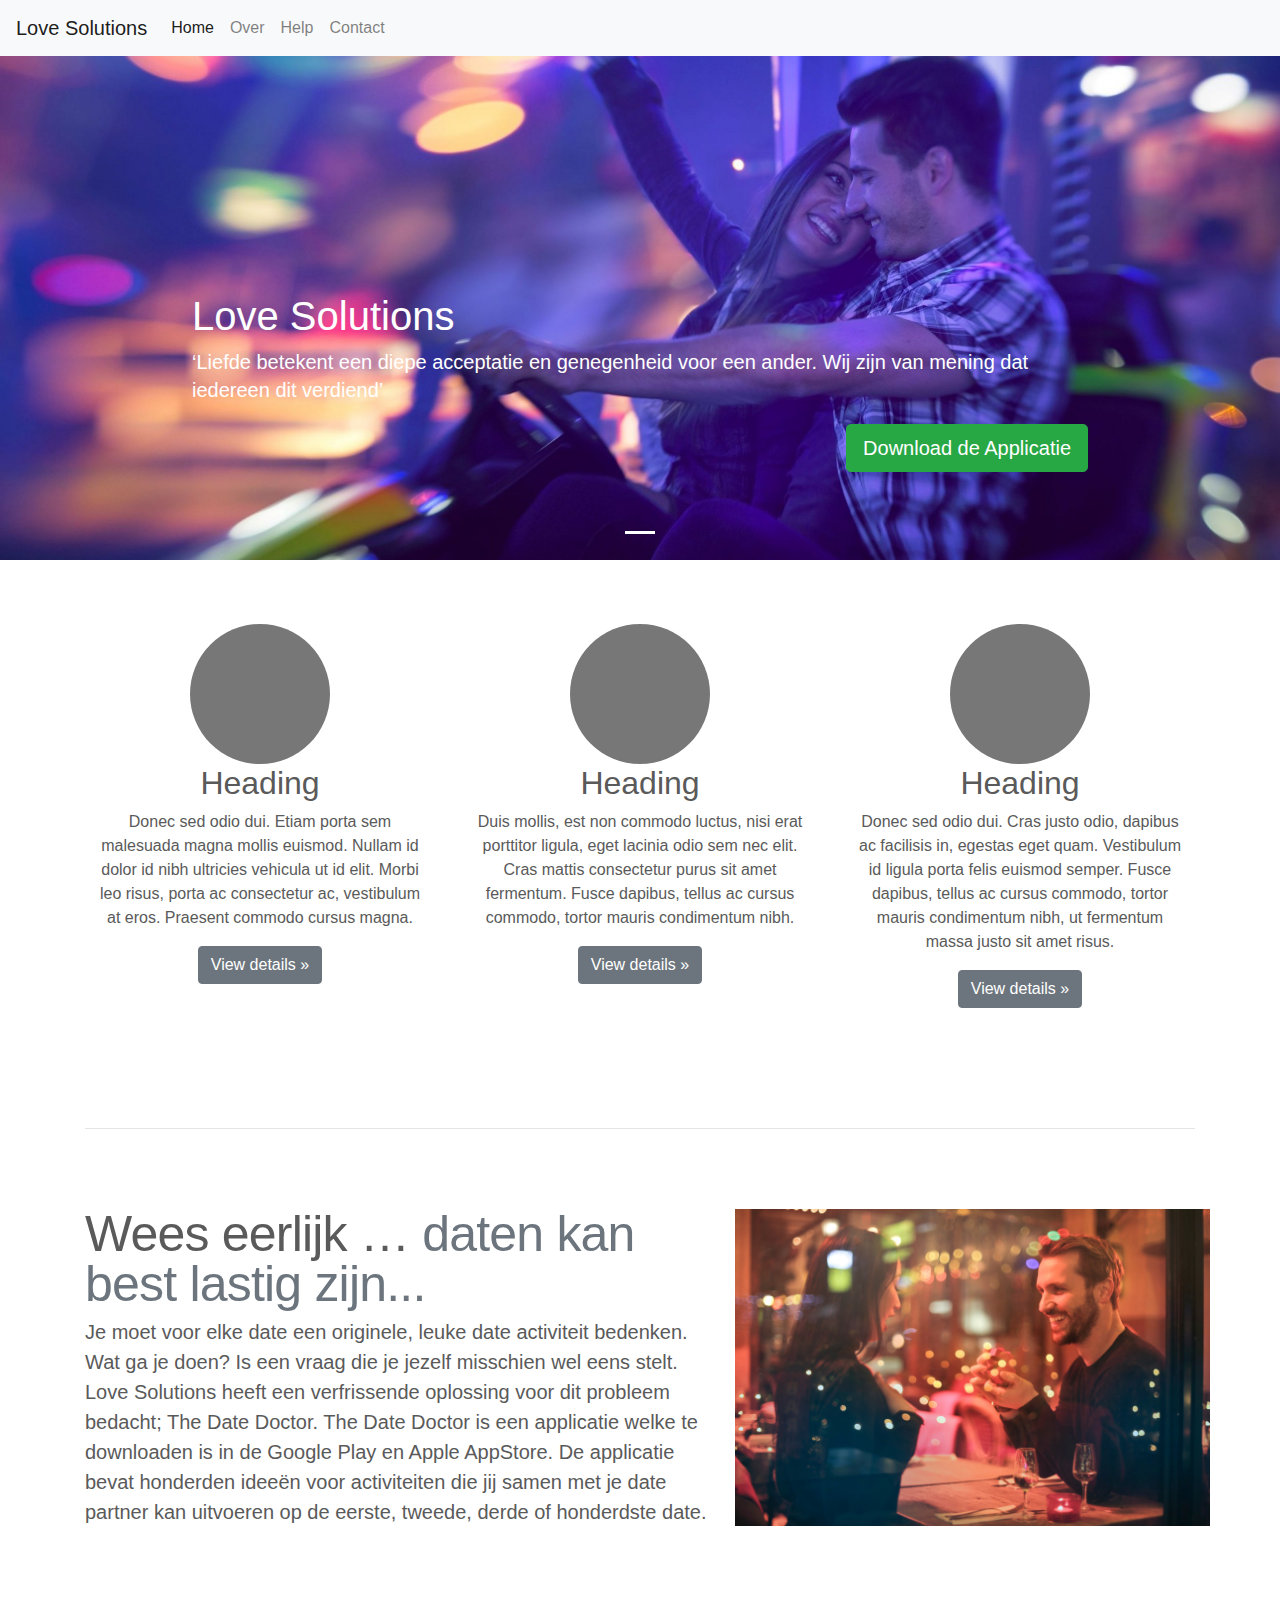
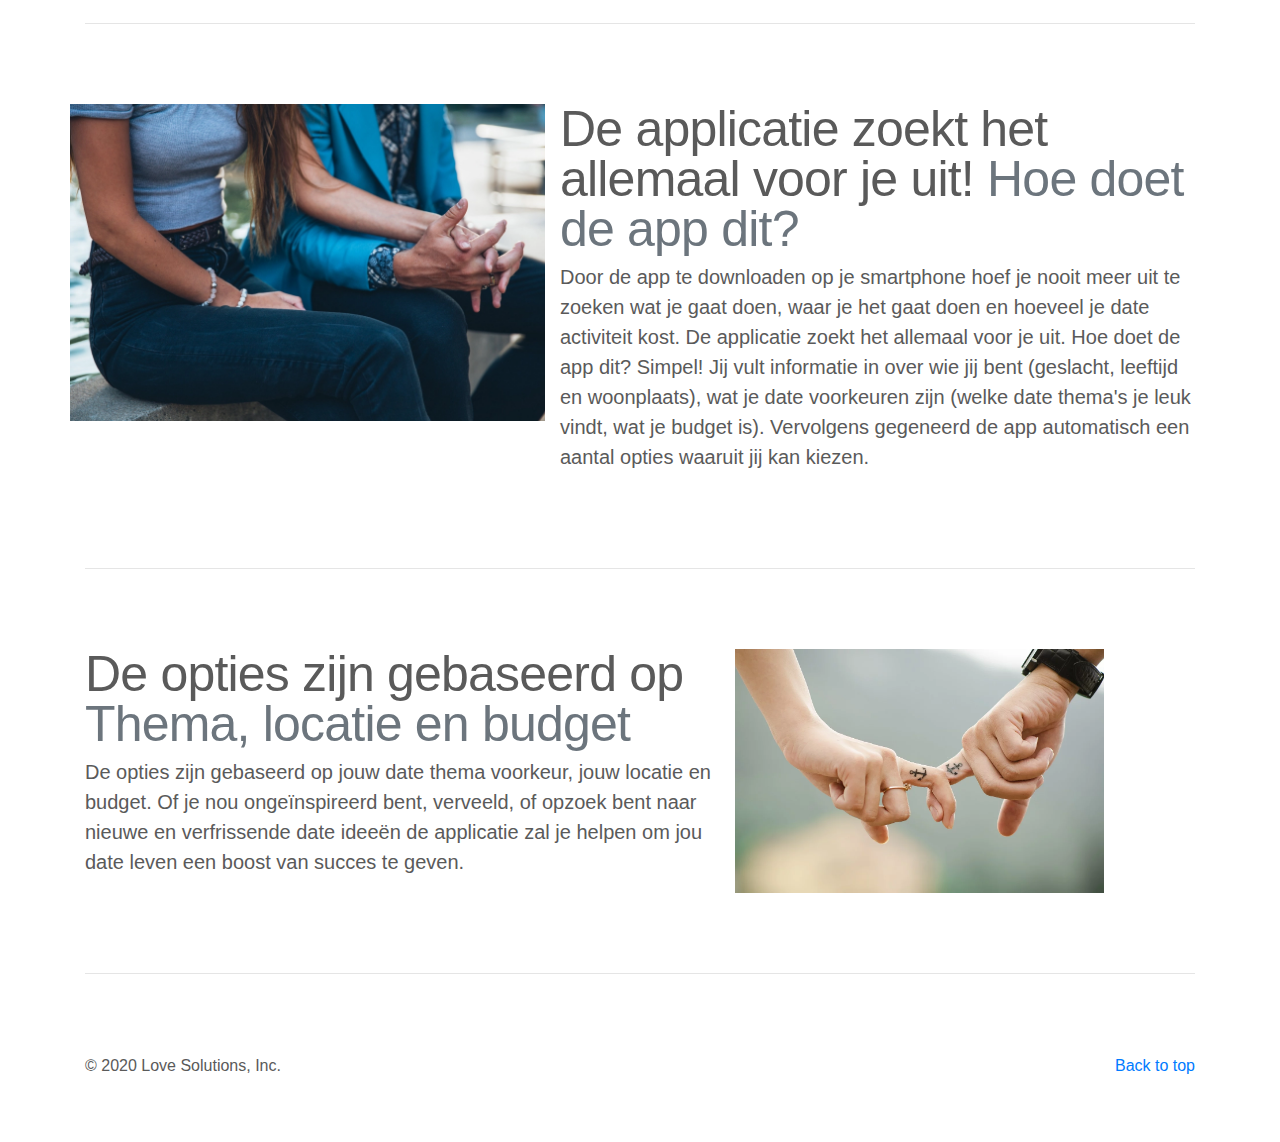
==== index.html @ ee655c5e "first commit" ====
<!doctype html>
<html lang="en">
  <head>
    <meta charset="utf-8">
    <meta name="viewport" content="width=device-width, initial-scale=1, shrink-to-fit=no">
    <meta name="description" content="">
    <meta name="author" content="Mark Otto, Jacob Thornton, and Bootstrap contributors">
    <meta name="generator" content="Jekyll v3.8.6">
    <title>Love Solutions</title>
    <link rel="canonical" href="https://getbootstrap.com/docs/4.4/examples/carousel/">
    <link rel="stylesheet" href="https://stackpath.bootstrapcdn.com/bootstrap/4.4.1/css/bootstrap.min.css" integrity="sha384-Vkoo8x4CGsO3+Hhxv8T/Q5PaXtkKtu6ug5TOeNV6gBiFeWPGFN9MuhOf23Q9Ifjh" crossorigin="anonymous">
    <!-- Bootstrap core CSS -->
    <style>
      .bd-placeholder-img {
        font-size: 1.125rem;
        text-anchor: middle;
        -webkit-user-select: none;
        -moz-user-select: none;
        -ms-user-select: none;
        user-select: none;
      }

      @media (min-width: 768px) {
        .bd-placeholder-img-lg {
          font-size: 3.5rem;
        }
      }
    </style>
    <!-- Custom styles for this template -->
    <link href="carousel.css" rel="stylesheet">
  </head>
  <body>
    <header>
  <nav class="navbar navbar-expand-md navbar-light fixed-top bg-light">
    <a class="navbar-brand" href="#">Love Solutions</a>
    <button class="navbar-toggler" type="button" data-toggle="collapse" data-target="#navbarCollapse" aria-controls="navbarCollapse" aria-expanded="false" aria-label="Toggle navigation">
      <span class="navbar-toggler-icon"></span>
    </button>
    <div class="collapse navbar-collapse" id="navbarCollapse">
      <ul class="navbar-nav mr-auto">
        <li class="nav-item active">
          <a class="nav-link" href="#">Home <span class="sr-only">(current)</span></a>
        </li>
        <li class="nav-item">
          <a class="nav-link" href="#">Over</a>
        </li>
        <li class="nav-item">
          <a class="nav-link" href="#">Help</a>
        </li>  
        <li class="nav-item">
          <a class="nav-link" href="#">Contact</a>
        </li>   
      </ul>
    </div>
  </nav>
</header>

<main role="main">

  <div id="myCarousel" class="carousel slide" data-ride="carousel">
    <ol class="carousel-indicators">
      <li data-target="#myCarousel" data-slide-to="0" class="active"></li>
    </ol>
    <div class="carousel-inner">
      <div class="carousel-item active">
        <div class="container">
          <div class="carousel-caption text-left">
            <h1>Love Solutions</h1>
            <p>‘Liefde betekent een diepe acceptatie en genegenheid voor een ander. Wij zijn van mening dat iedereen dit verdiend’ </p>
            <p style="float:right"><a class="btn btn-lg btn-success" href="#" role="button">Download de Applicatie</a></p>
          </div>
        </div>
      </div>
    </div>
  </div>


  <!-- Marketing messaging and featurettes
  ================================================== -->
  <!-- Wrap the rest of the page in another container to center all the content. -->

  <div class="container marketing">

    <!-- Three columns of text below the carousel -->
    <div class="row">
      <div class="col-lg-4">
        <svg class="bd-placeholder-img rounded-circle" width="140" height="140" xmlns="http://www.w3.org/2000/svg" preserveAspectRatio="xMidYMid slice" focusable="false" role="img" aria-label="Placeholder: 140x140"><title>Placeholder</title><rect width="100%" height="100%" fill="#777"/><text x="50%" y="50%" fill="#777" dy=".3em">140x140</text></svg>
        <h2>Heading</h2>
        <p>Donec sed odio dui. Etiam porta sem malesuada magna mollis euismod. Nullam id dolor id nibh ultricies vehicula ut id elit. Morbi leo risus, porta ac consectetur ac, vestibulum at eros. Praesent commodo cursus magna.</p>
        <p><a class="btn btn-secondary" href="#" role="button">View details &raquo;</a></p>
      </div><!-- /.col-lg-4 -->
      <div class="col-lg-4">
        <svg class="bd-placeholder-img rounded-circle" width="140" height="140" xmlns="http://www.w3.org/2000/svg" preserveAspectRatio="xMidYMid slice" focusable="false" role="img" aria-label="Placeholder: 140x140"><title>Placeholder</title><rect width="100%" height="100%" fill="#777"/><text x="50%" y="50%" fill="#777" dy=".3em">140x140</text></svg>
        <h2>Heading</h2>
        <p>Duis mollis, est non commodo luctus, nisi erat porttitor ligula, eget lacinia odio sem nec elit. Cras mattis consectetur purus sit amet fermentum. Fusce dapibus, tellus ac cursus commodo, tortor mauris condimentum nibh.</p>
        <p><a class="btn btn-secondary" href="#" role="button">View details &raquo;</a></p>
      </div><!-- /.col-lg-4 -->
      <div class="col-lg-4">
        <svg class="bd-placeholder-img rounded-circle" width="140" height="140" xmlns="http://www.w3.org/2000/svg" preserveAspectRatio="xMidYMid slice" focusable="false" role="img" aria-label="Placeholder: 140x140"><title>Placeholder</title><rect width="100%" height="100%" fill="#777"/><text x="50%" y="50%" fill="#777" dy=".3em">140x140</text></svg>
        <h2>Heading</h2>
        <p>Donec sed odio dui. Cras justo odio, dapibus ac facilisis in, egestas eget quam. Vestibulum id ligula porta felis euismod semper. Fusce dapibus, tellus ac cursus commodo, tortor mauris condimentum nibh, ut fermentum massa justo sit amet risus.</p>
        <p><a class="btn btn-secondary" href="#" role="button">View details &raquo;</a></p>
      </div><!-- /.col-lg-4 -->
    </div><!-- /.row -->


    <!-- START THE FEATURETTES -->

    <hr class="featurette-divider">

    <div class="row featurette">
      <div class="col-md-7">
        <h2 class="featurette-heading">Wees eerlijk … <span class="text-muted">daten kan best lastig zijn...</span></h2>
        <p class="lead">Je moet voor elke date een originele, leuke date activiteit bedenken. Wat ga je doen? Is een vraag die je jezelf misschien wel eens stelt.
          Love Solutions heeft een verfrissende oplossing voor dit probleem bedacht; The Date Doctor.
          The Date Doctor is een applicatie welke te downloaden is in de Google Play en Apple AppStore.
          De applicatie bevat honderden ideeën voor activiteiten die jij samen met je date partner kan uitvoeren op de eerste, tweede, derde of honderdste date.</p>
      </div>
      <div class="col-md-5" style="background-image: url(images/man-woman.jpg); background-size: contain; background-repeat: no-repeat;">
      </div>
    </div>

    <hr class="featurette-divider">

    <div class="row featurette">
      <div class="col-md-7 order-md-2">
        <h2 class="featurette-heading">De applicatie zoekt het allemaal voor je uit! <span class="text-muted">Hoe doet de app dit?</span></h2>
        <p class="lead">Door de app te downloaden op je smartphone hoef je nooit meer uit te zoeken wat je gaat doen, waar je het gaat doen en hoeveel je date activiteit kost. De applicatie zoekt het allemaal voor je uit. Hoe doet de app dit? Simpel! Jij vult informatie in over wie jij bent (geslacht, leeftijd en woonplaats), wat je date voorkeuren zijn (welke date thema's je leuk vindt, wat je budget is). Vervolgens gegeneerd de app automatisch een aantal opties waaruit jij kan kiezen. </p>
      </div>
      <div class="col-md-5" style="background-image: url(images/couple-holding.webp); background-size: contain; background-repeat: no-repeat;">
      </div>
    </div>

    <hr class="featurette-divider">

    <div class="row featurette">
      <div class="col-md-7">
        <h2 class="featurette-heading">De opties zijn gebaseerd op <span class="text-muted">Thema, locatie en budget</span></h2>
        <p class="lead">De opties zijn gebaseerd op jouw date thema voorkeur, jouw locatie en budget. Of je nou ongeïnspireerd bent, verveeld, of opzoek bent naar nieuwe en verfrissende date ideeën de applicatie zal je helpen om jou date leven een boost van succes te geven.</p>
      </div>
      <div class="col-md-5" style="background-image: url(images/hands.webp); background-size: contain; background-repeat: no-repeat;">
      </div>
    </div>

    <hr class="featurette-divider">

    <!-- /END THE FEATURETTES -->

  </div><!-- /.container -->


  <!-- FOOTER -->
  <footer class="container">
    <p class="float-right"><a href="#">Back to top</a></p>
    <p>&copy; 2020 Love Solutions, Inc.</p>
  </footer>
</main>
<script src="https://code.jquery.com/jquery-3.4.1.slim.min.js" 
        integrity="sha384-J6qa4849blE2+poT4WnyKhv5vZF5SrPo0iEjwBvKU7imGFAV0wwj1yYfoRSJoZ+n" 
        crossorigin="anonymous">
</script>
<script src="js/bootstrap.js"/>
<script>window.jQuery || document.write('<script src="/docs/4.4/assets/js/vendor/jquery.slim.min.js"><\/script>')</script>
<script src="/docs/4.4/dist/js/bootstrap.bundle.min.js" integrity="sha384-6khuMg9gaYr5AxOqhkVIODVIvm9ynTT5J4V1cfthmT+emCG6yVmEZsRHdxlotUnm" crossorigin="anonymous"></script>
</body>
</html>
---- carousel.css ----
/* GLOBAL STYLES
-------------------------------------------------- */
/* Padding below the footer and lighter body text */

body {
    padding-top: 3rem;
    padding-bottom: 3rem;
    color: #5a5a5a;
  }
  
  
  /* CUSTOMIZE THE CAROUSEL
  -------------------------------------------------- */
  
  /* Carousel base class */
  .carousel {
    margin-bottom: 4rem;
  }
  /* Since positioning the image, we need to help out the caption */
  .carousel-caption {
    bottom: 3rem;
    z-index: 10;
  }
  
  /* Declare heights because of positioning of img element */
  .carousel-item {
    height: 32rem;
    background-image: url(./images/header3.jpg);
    background-size: cover;
    background-position: 0px -80px;
    background-repeat: no-repeat;
  }
  .carousel-item > img {
    position: absolute;
    top: 0;
    left: 0;
    min-width: 100%;
    height: 32rem;
  }
  
  
  /* MARKETING CONTENT
  -------------------------------------------------- */
  
  /* Center align the text within the three columns below the carousel */
  .marketing .col-lg-4 {
    margin-bottom: 1.5rem;
    text-align: center;
  }
  .marketing h2 {
    font-weight: 400;
  }
  .marketing .col-lg-4 p {
    margin-right: .75rem;
    margin-left: .75rem;
  }
  
  
  /* Featurettes
  ------------------------- */
  
  .featurette-divider {
    margin: 5rem 0; /* Space out the Bootstrap <hr> more */
  }
  
  /* Thin out the marketing headings */
  .featurette-heading {
    font-weight: 300;
    line-height: 1;
    letter-spacing: -.05rem;
  }
  
  
  /* RESPONSIVE CSS
  -------------------------------------------------- */
  
  @media (min-width: 40em) {
    /* Bump up size of carousel content */
    .carousel-caption p {
      margin-bottom: 1.25rem;
      font-size: 1.25rem;
      line-height: 1.4;
    }
  
    .featurette-heading {
      font-size: 50px;
    }
  }
  
  @media (min-width: 62em) {
    .featurette-heading {
      /*margin-top: 7rem;*/
    }
  }
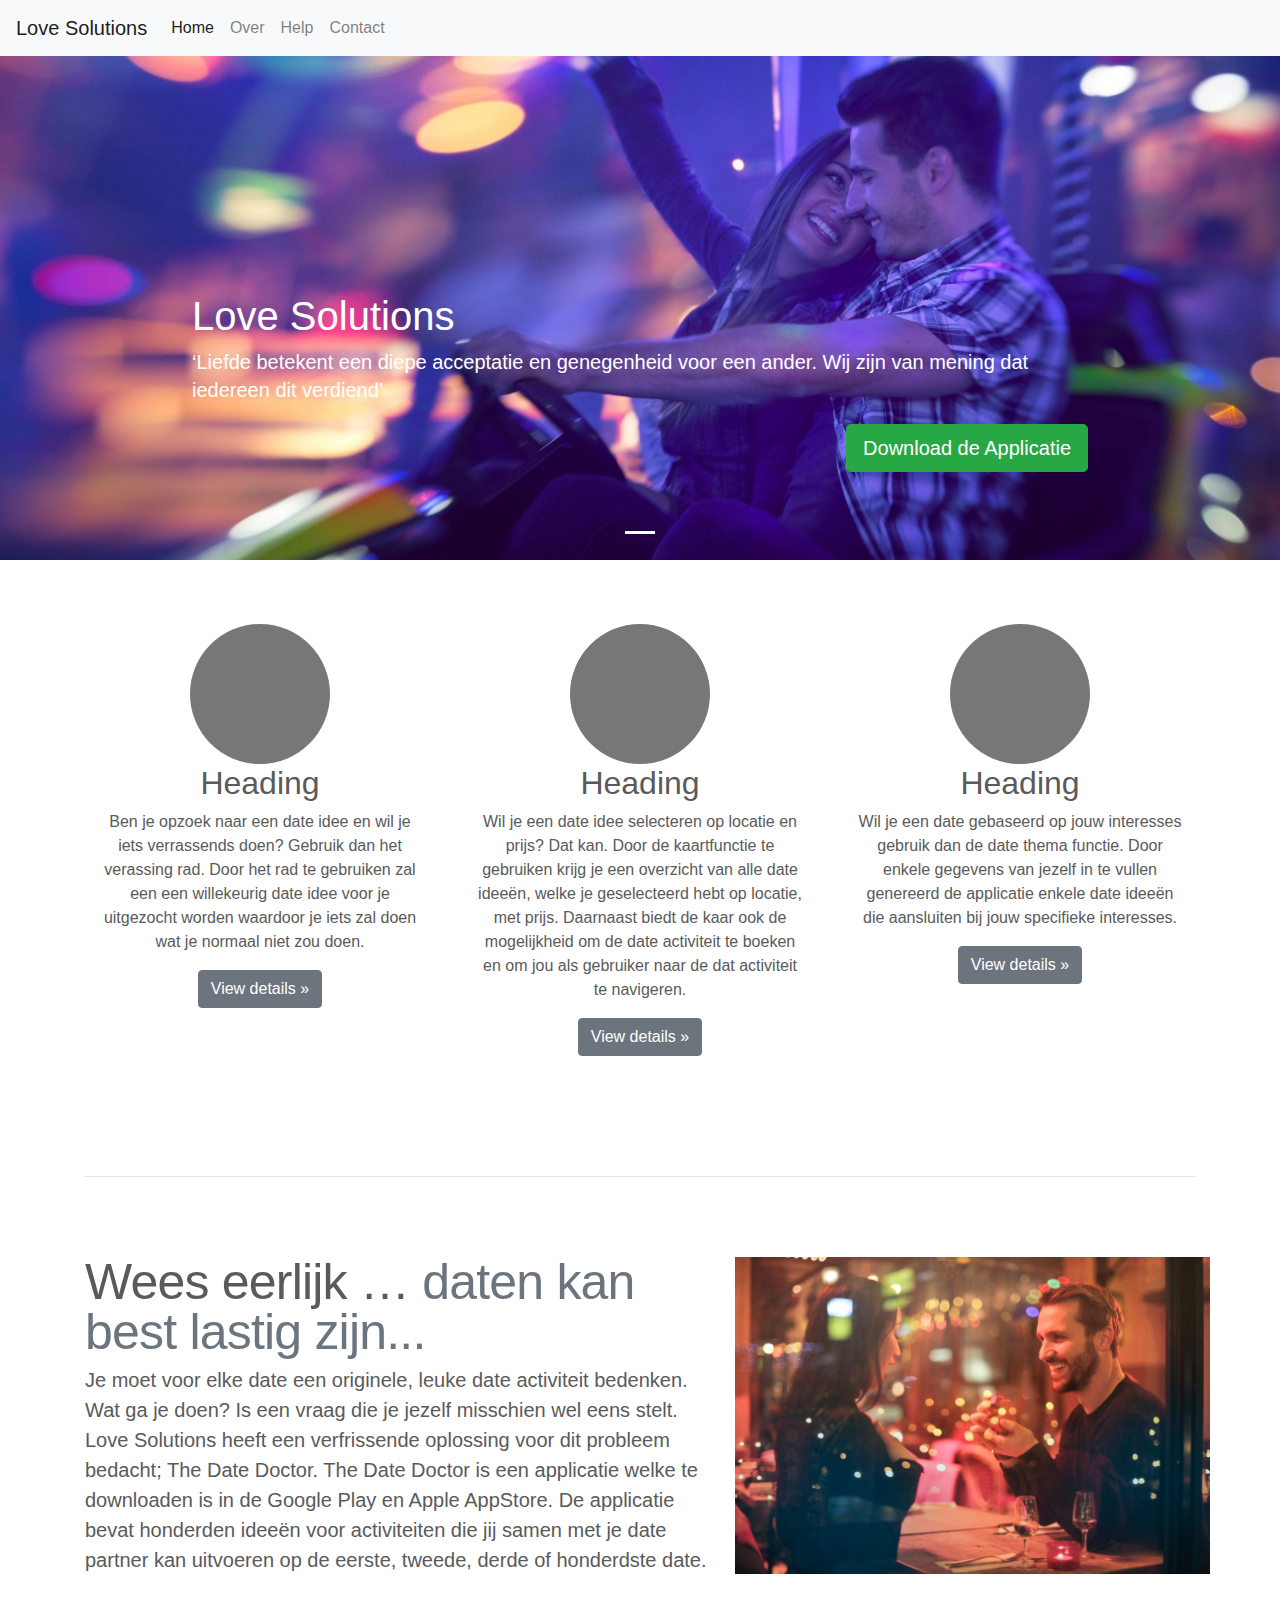
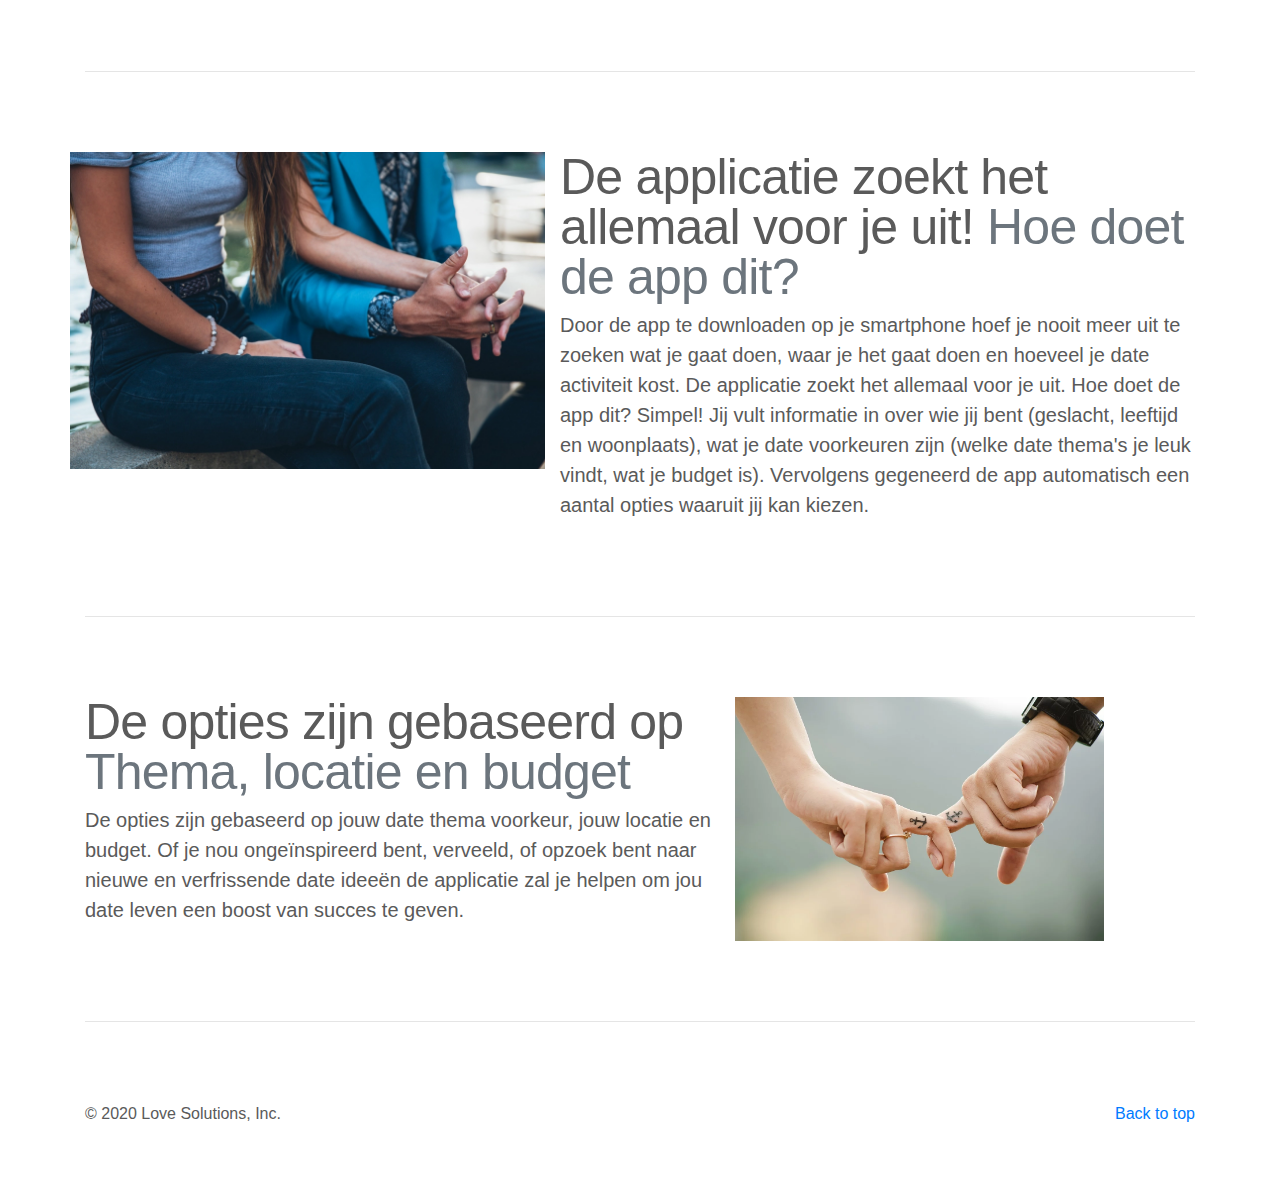
==== commit 8429819f: "3teksten" ====
--- a/index.html
+++ b/index.html
@@ -6,6 +6,15 @@
     <meta name="description" content="">
     <meta name="author" content="Mark Otto, Jacob Thornton, and Bootstrap contributors">
     <meta name="generator" content="Jekyll v3.8.6">
+    <!-- Global site tag (gtag.js) - Google Analytics -->
+    <script async src="https://www.googletagmanager.com/gtag/js?id=UA-162841506-3"></script>
+    <script>
+      window.dataLayer = window.dataLayer || [];
+      function gtag(){dataLayer.push(arguments);}
+      gtag('js', new Date());
+      gtag('config', 'UA-162841506-3');
+    </script>
+
     <title>Love Solutions</title>
     <link rel="canonical" href="https://getbootstrap.com/docs/4.4/examples/carousel/">
     <link rel="stylesheet" href="https://stackpath.bootstrapcdn.com/bootstrap/4.4.1/css/bootstrap.min.css" integrity="sha384-Vkoo8x4CGsO3+Hhxv8T/Q5PaXtkKtu6ug5TOeNV6gBiFeWPGFN9MuhOf23Q9Ifjh" crossorigin="anonymous">
@@ -86,19 +95,19 @@
       <div class="col-lg-4">
         <svg class="bd-placeholder-img rounded-circle" width="140" height="140" xmlns="http://www.w3.org/2000/svg" preserveAspectRatio="xMidYMid slice" focusable="false" role="img" aria-label="Placeholder: 140x140"><title>Placeholder</title><rect width="100%" height="100%" fill="#777"/><text x="50%" y="50%" fill="#777" dy=".3em">140x140</text></svg>
         <h2>Heading</h2>
-        <p>Donec sed odio dui. Etiam porta sem malesuada magna mollis euismod. Nullam id dolor id nibh ultricies vehicula ut id elit. Morbi leo risus, porta ac consectetur ac, vestibulum at eros. Praesent commodo cursus magna.</p>
+        <p>Ben je opzoek naar een date idee en wil je iets verrassends doen? Gebruik dan het verassing rad. Door het rad te gebruiken zal een een willekeurig date idee voor je uitgezocht worden waardoor je iets zal doen wat je normaal niet zou doen.</p>
         <p><a class="btn btn-secondary" href="#" role="button">View details &raquo;</a></p>
       </div><!-- /.col-lg-4 -->
       <div class="col-lg-4">
         <svg class="bd-placeholder-img rounded-circle" width="140" height="140" xmlns="http://www.w3.org/2000/svg" preserveAspectRatio="xMidYMid slice" focusable="false" role="img" aria-label="Placeholder: 140x140"><title>Placeholder</title><rect width="100%" height="100%" fill="#777"/><text x="50%" y="50%" fill="#777" dy=".3em">140x140</text></svg>
         <h2>Heading</h2>
-        <p>Duis mollis, est non commodo luctus, nisi erat porttitor ligula, eget lacinia odio sem nec elit. Cras mattis consectetur purus sit amet fermentum. Fusce dapibus, tellus ac cursus commodo, tortor mauris condimentum nibh.</p>
+        <p>Wil je een date idee selecteren op locatie en prijs? Dat kan. Door de kaartfunctie te gebruiken krijg je een overzicht van alle date ideeën, welke je geselecteerd hebt op locatie, met prijs. Daarnaast biedt de kaar ook de mogelijkheid om de date activiteit te boeken en om jou als gebruiker naar de dat activiteit te navigeren.</p>
         <p><a class="btn btn-secondary" href="#" role="button">View details &raquo;</a></p>
       </div><!-- /.col-lg-4 -->
       <div class="col-lg-4">
         <svg class="bd-placeholder-img rounded-circle" width="140" height="140" xmlns="http://www.w3.org/2000/svg" preserveAspectRatio="xMidYMid slice" focusable="false" role="img" aria-label="Placeholder: 140x140"><title>Placeholder</title><rect width="100%" height="100%" fill="#777"/><text x="50%" y="50%" fill="#777" dy=".3em">140x140</text></svg>
         <h2>Heading</h2>
-        <p>Donec sed odio dui. Cras justo odio, dapibus ac facilisis in, egestas eget quam. Vestibulum id ligula porta felis euismod semper. Fusce dapibus, tellus ac cursus commodo, tortor mauris condimentum nibh, ut fermentum massa justo sit amet risus.</p>
+        <p>Wil je een date gebaseerd op jouw interesses gebruik dan de date thema functie. Door enkele gegevens van jezelf in te vullen genereerd de applicatie enkele date ideeën die aansluiten bij jouw specifieke interesses.</p>
         <p><a class="btn btn-secondary" href="#" role="button">View details &raquo;</a></p>
       </div><!-- /.col-lg-4 -->
     </div><!-- /.row -->
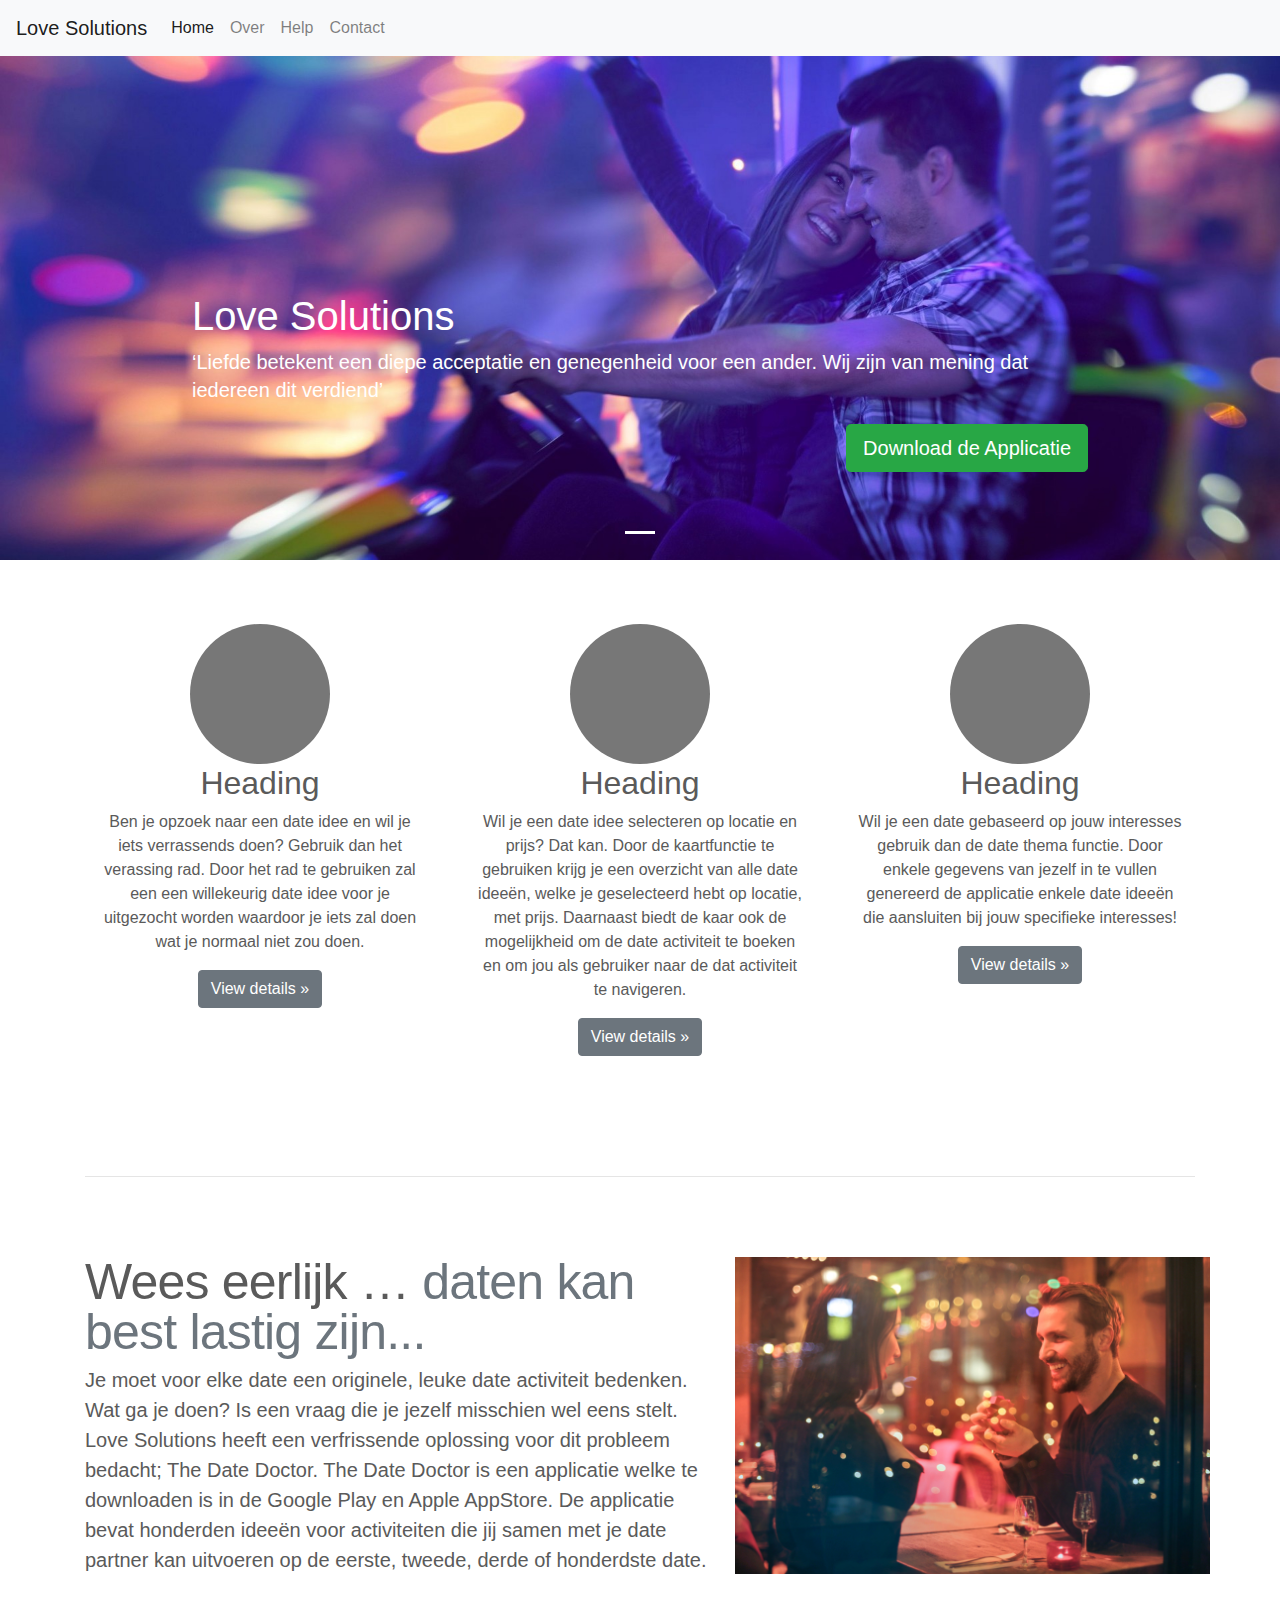
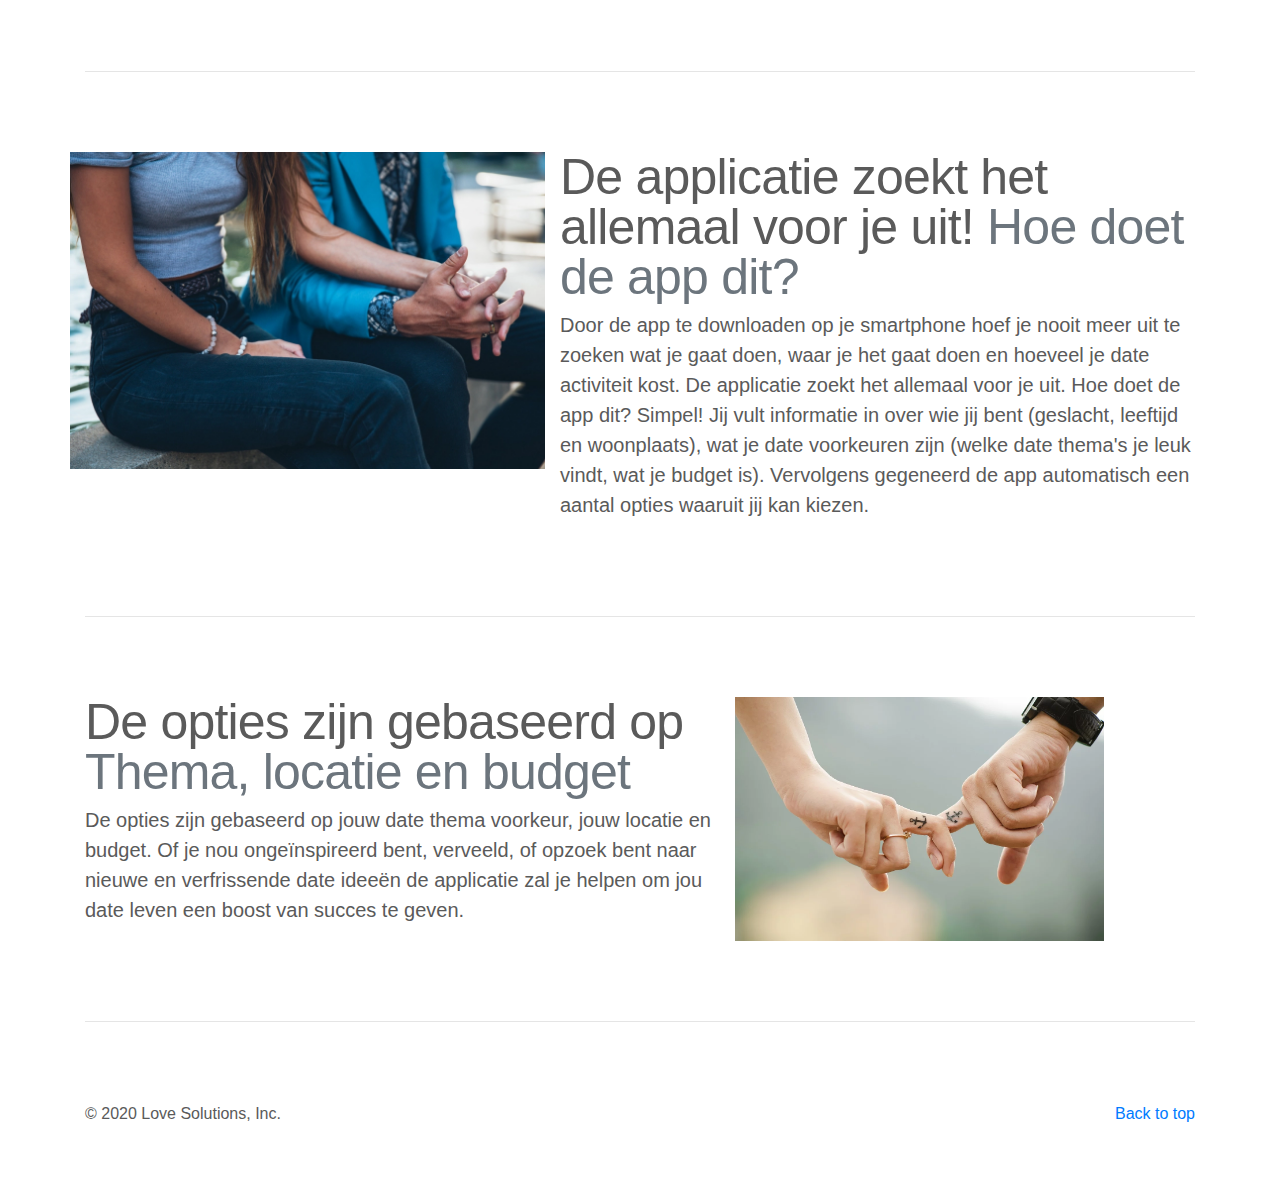
==== commit 6524ab89: "3teksten" ====
--- a/index.html
+++ b/index.html
@@ -107,7 +107,7 @@
       <div class="col-lg-4">
         <svg class="bd-placeholder-img rounded-circle" width="140" height="140" xmlns="http://www.w3.org/2000/svg" preserveAspectRatio="xMidYMid slice" focusable="false" role="img" aria-label="Placeholder: 140x140"><title>Placeholder</title><rect width="100%" height="100%" fill="#777"/><text x="50%" y="50%" fill="#777" dy=".3em">140x140</text></svg>
         <h2>Heading</h2>
-        <p>Wil je een date gebaseerd op jouw interesses gebruik dan de date thema functie. Door enkele gegevens van jezelf in te vullen genereerd de applicatie enkele date ideeën die aansluiten bij jouw specifieke interesses.</p>
+        <p>Wil je een date gebaseerd op jouw interesses gebruik dan de date thema functie. Door enkele gegevens van jezelf in te vullen genereerd de applicatie enkele date ideeën die aansluiten bij jouw specifieke interesses!</p>
         <p><a class="btn btn-secondary" href="#" role="button">View details &raquo;</a></p>
       </div><!-- /.col-lg-4 -->
     </div><!-- /.row -->
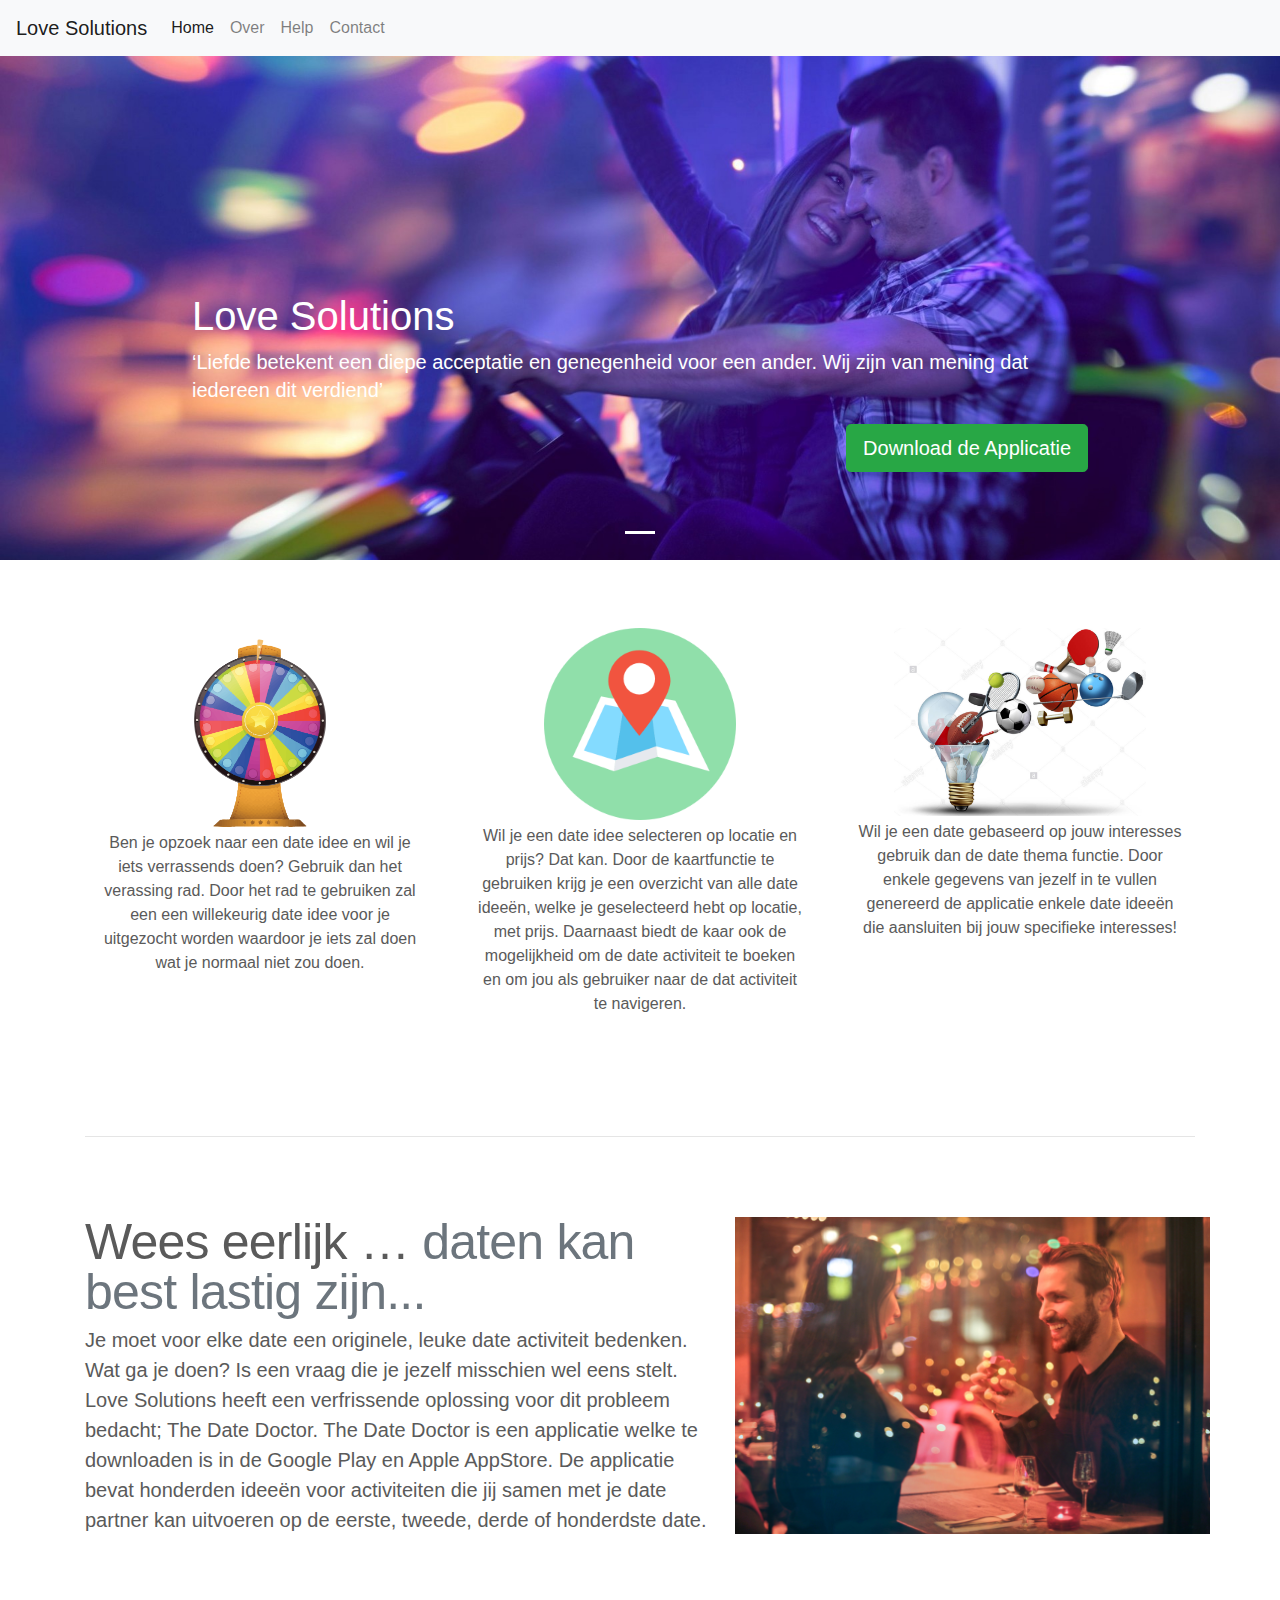
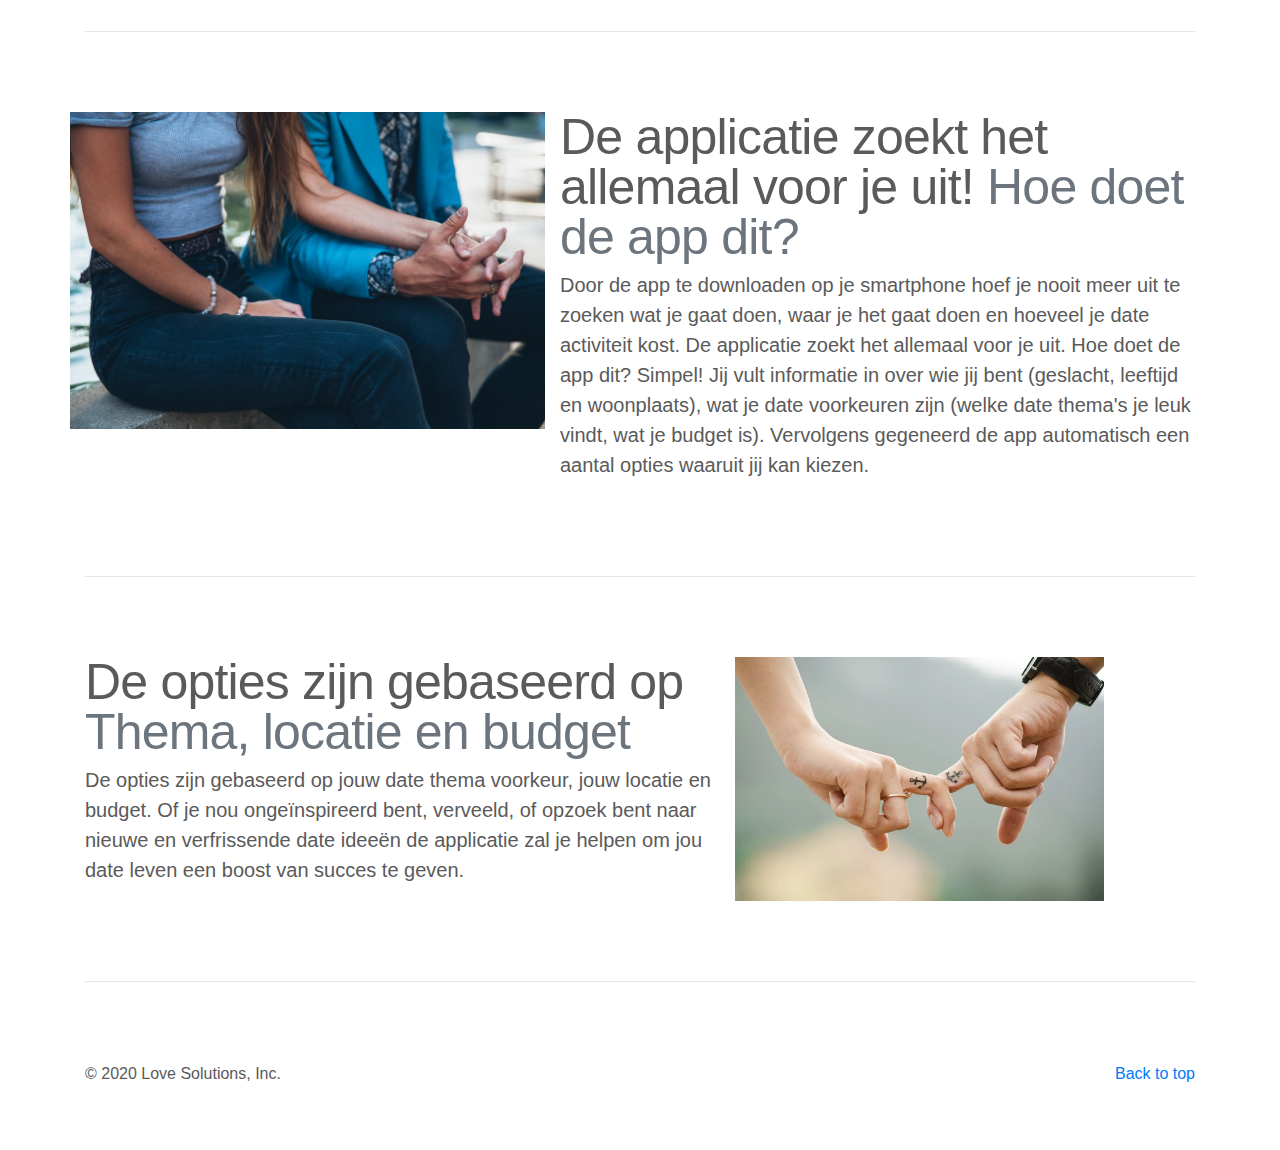
==== commit 25533a18: "adds" ====
--- a/index.html
+++ b/index.html
@@ -76,7 +76,7 @@
           <div class="carousel-caption text-left">
             <h1>Love Solutions</h1>
             <p>‘Liefde betekent een diepe acceptatie en genegenheid voor een ander. Wij zijn van mening dat iedereen dit verdiend’ </p>
-            <p style="float:right"><a class="btn btn-lg btn-success" href="#" role="button">Download de Applicatie</a></p>
+            <p style="float:right"><a class="btn btn-lg btn-success" href="./download.html" role="button">Download de Applicatie</a></p>
           </div>
         </div>
       </div>
@@ -93,22 +93,16 @@
     <!-- Three columns of text below the carousel -->
     <div class="row">
       <div class="col-lg-4">
-        <svg class="bd-placeholder-img rounded-circle" width="140" height="140" xmlns="http://www.w3.org/2000/svg" preserveAspectRatio="xMidYMid slice" focusable="false" role="img" aria-label="Placeholder: 140x140"><title>Placeholder</title><rect width="100%" height="100%" fill="#777"/><text x="50%" y="50%" fill="#777" dy=".3em">140x140</text></svg>
-        <h2>Heading</h2>
+        <img src="./images/wheel.png" width="140" height="140" style="border: none;" class="img-thumbnail">
         <p>Ben je opzoek naar een date idee en wil je iets verrassends doen? Gebruik dan het verassing rad. Door het rad te gebruiken zal een een willekeurig date idee voor je uitgezocht worden waardoor je iets zal doen wat je normaal niet zou doen.</p>
-        <p><a class="btn btn-secondary" href="#" role="button">View details &raquo;</a></p>
       </div><!-- /.col-lg-4 -->
       <div class="col-lg-4">
-        <svg class="bd-placeholder-img rounded-circle" width="140" height="140" xmlns="http://www.w3.org/2000/svg" preserveAspectRatio="xMidYMid slice" focusable="false" role="img" aria-label="Placeholder: 140x140"><title>Placeholder</title><rect width="100%" height="100%" fill="#777"/><text x="50%" y="50%" fill="#777" dy=".3em">140x140</text></svg>
-        <h2>Heading</h2>
+        <img src="./images/map.png" width="200" height="200" style="border: none;" class="img-thumbnail">
         <p>Wil je een date idee selecteren op locatie en prijs? Dat kan. Door de kaartfunctie te gebruiken krijg je een overzicht van alle date ideeën, welke je geselecteerd hebt op locatie, met prijs. Daarnaast biedt de kaar ook de mogelijkheid om de date activiteit te boeken en om jou als gebruiker naar de dat activiteit te navigeren.</p>
-        <p><a class="btn btn-secondary" href="#" role="button">View details &raquo;</a></p>
       </div><!-- /.col-lg-4 -->
       <div class="col-lg-4">
-        <svg class="bd-placeholder-img rounded-circle" width="140" height="140" xmlns="http://www.w3.org/2000/svg" preserveAspectRatio="xMidYMid slice" focusable="false" role="img" aria-label="Placeholder: 140x140"><title>Placeholder</title><rect width="100%" height="100%" fill="#777"/><text x="50%" y="50%" fill="#777" dy=".3em">140x140</text></svg>
-        <h2>Heading</h2>
-        <p>Wil je een date gebaseerd op jouw interesses gebruik dan de date thema functie. Door enkele gegevens van jezelf in te vullen genereerd de applicatie enkele date ideeën die aansluiten bij jouw specifieke interesses!</p>
-        <p><a class="btn btn-secondary" href="#" role="button">View details &raquo;</a></p>
+        <img src="./images/idea.png" width="260" height="260" style="border: none;" class="img-thumbnail">
+        <p>Wil je een date gebaseerd op jouw interesses gebruik dan de date thema functie. Door enkele gegevens van jezelf in te vullen genereerd de applicatie enkele date ideeën die aansluiten bij jouw specifieke interesses!</p> 
       </div><!-- /.col-lg-4 -->
     </div><!-- /.row -->
 
